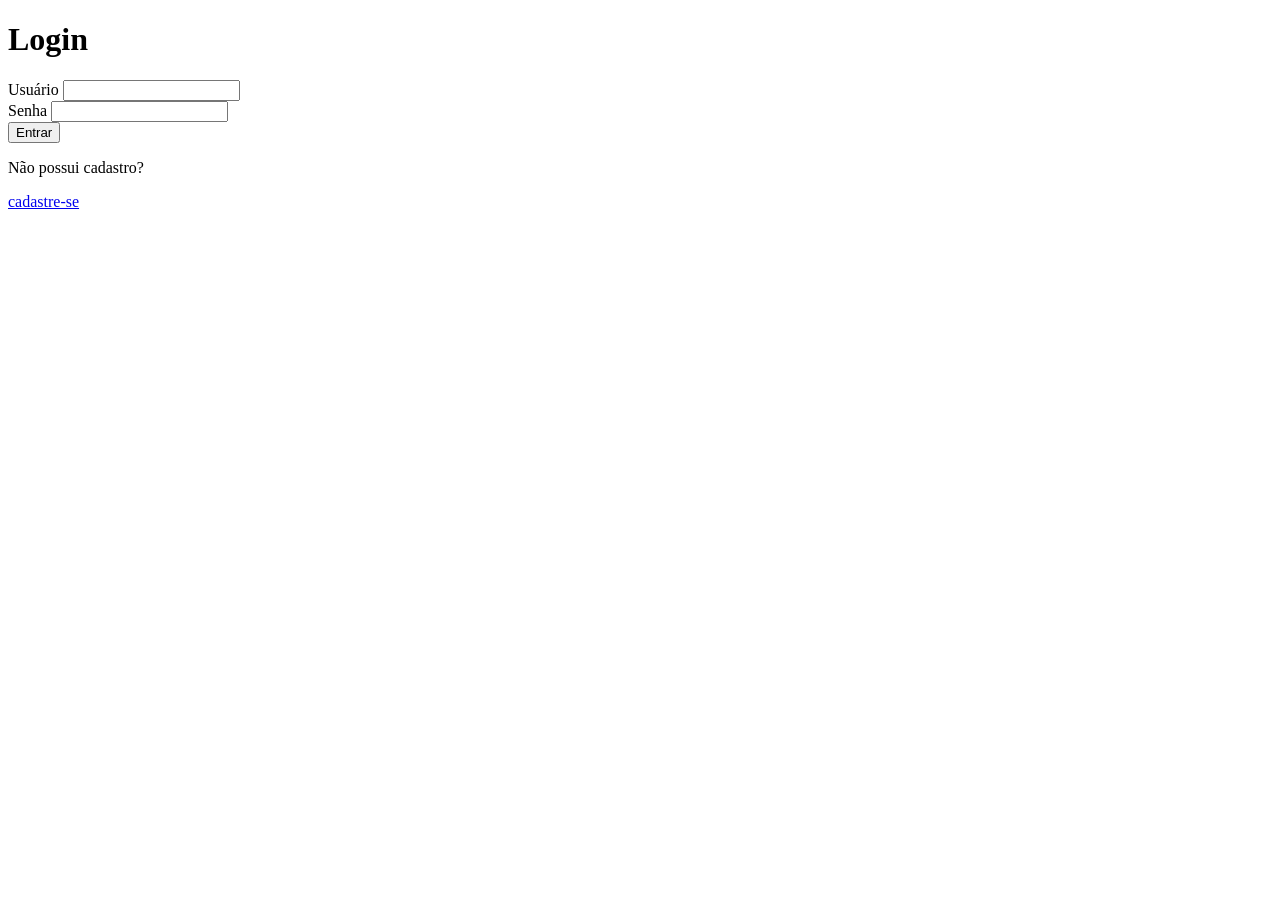
==== src/main/webapp/index.html @ c54853b9 "commit" ====
<!DOCTYPE html>
<html>
    <head>
        <link rel="stylesheet" href="css/reset.css"/>
        <link rel="stylesheet" href="css/color.css"/> 
        <link rel="stylesheet" href="css/Login.css"/>
        <title>Sistema de Estoque</title>
        <meta charset="UTF-8">
        <meta name="viewport" content="width=device-width, initial-scale=1.0">
    </head>
    <body>
        <!-- CORRIGIDO: form dentro de <main> para o CSS de centralização funcionar -->
        <main>
            <form action="login" method="post">
                <h1>Login</h1>

                <div>
                    <label for="users">Usuário</label>
                    <input type="text" id="users" name="users" class="inputUser"/>
                </div>

                <div>
                    <label for="passw">Senha</label>
                    <input type="password" id="passw" name="passw" class="inputPassword"/>
                </div>
                <button type="submit">Entrar</button>
                <div>
                    <p>Não possui cadastro?</p><a href="/pages/cadastro.html">cadastre-se</a>
                    
                </div>
            </form>
        </main>
    </body>
</html>
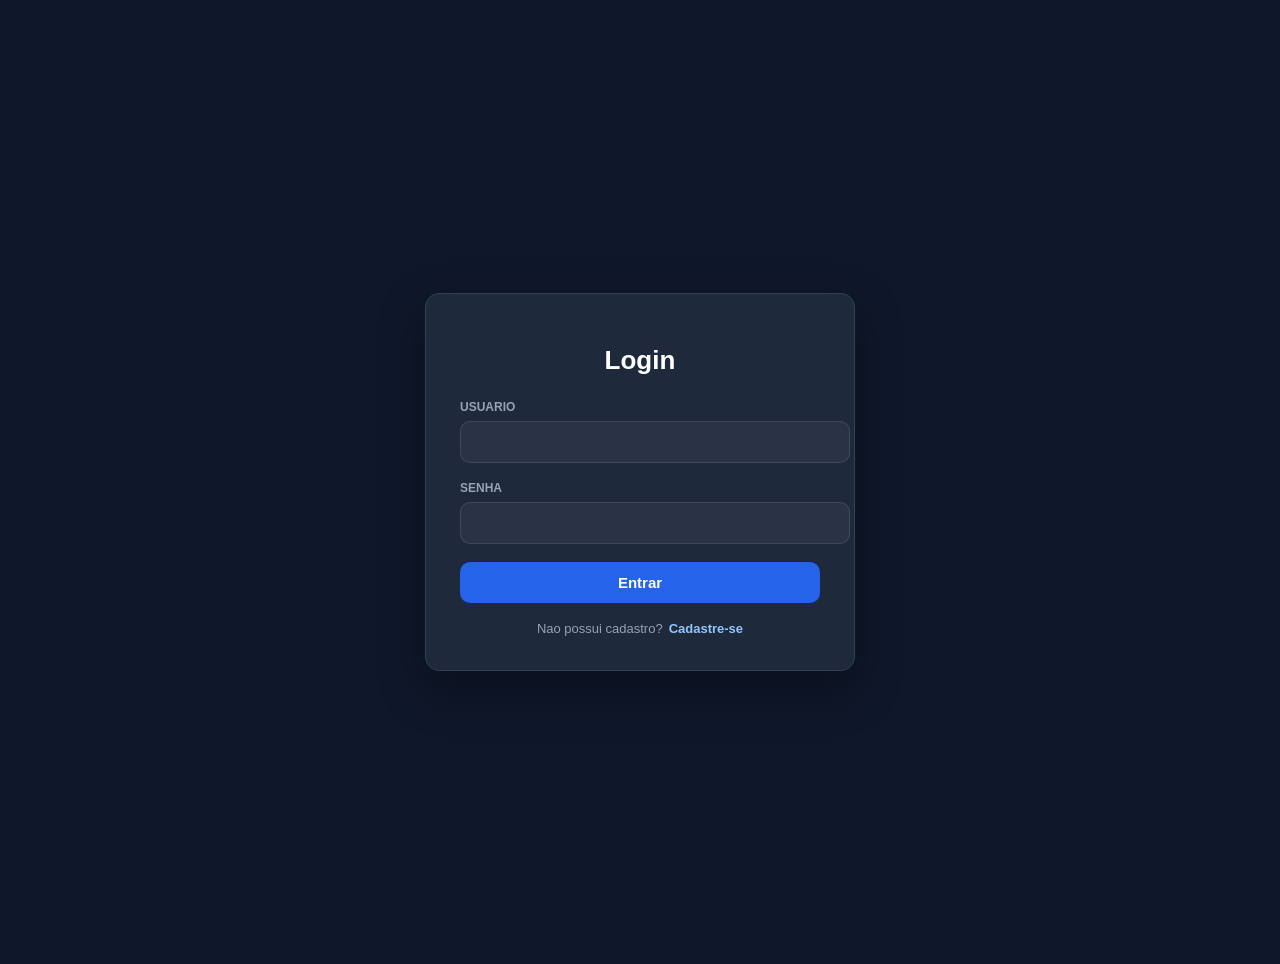
==== commit 48356d52: "fix tela de login" ====
--- a/src/main/webapp/index.html
+++ b/src/main/webapp/index.html
@@ -2,31 +2,32 @@
 <html>
     <head>
         <link rel="stylesheet" href="css/reset.css"/>
-        <link rel="stylesheet" href="css/color.css"/> 
+        <link rel="stylesheet" href="css/color.css"/>
         <link rel="stylesheet" href="css/Login.css"/>
         <title>Sistema de Estoque</title>
         <meta charset="UTF-8">
         <meta name="viewport" content="width=device-width, initial-scale=1.0">
     </head>
     <body>
-        <!-- CORRIGIDO: form dentro de <main> para o CSS de centralização funcionar -->
         <main>
-            <form action="login" method="post">
+            <form action="login" method="post" class="login-card">
                 <h1>Login</h1>
 
-                <div>
-                    <label for="users">Usuário</label>
-                    <input type="text" id="users" name="users" class="inputUser"/>
+                <div class="campo-login">
+                    <label for="users">Usuario</label>
+                    <input type="text" id="users" name="users" class="inputUser" required/>
                 </div>
 
-                <div>
+                <div class="campo-login">
                     <label for="passw">Senha</label>
-                    <input type="password" id="passw" name="passw" class="inputPassword"/>
+                    <input type="password" id="passw" name="passw" class="inputPassword" required/>
                 </div>
+
                 <button type="submit">Entrar</button>
-                <div>
-                    <p>Não possui cadastro?</p><a href="/pages/cadastro.html">cadastre-se</a>
-                    
+
+                <div class="cadastro-link">
+                    <span>Nao possui cadastro?</span>
+                    <a href="pages/cadastro.html">Cadastre-se</a>
                 </div>
             </form>
         </main>
--- a/src/main/webapp/css/color.css
+++ b/src/main/webapp/css/color.css
@@ -0,0 +1,25 @@
+:root {
+
+    /* Primárias */
+    --primary-dark: #111827;
+    --primary-medium: #2563eb;
+
+    /* Tons neutros */
+    --gray-light: #0f172a;
+    --gray-medium: #94a3b8;
+    --gray-dark: #e2e8f0;
+
+    /* Branco */
+    --white: #1e293b;
+
+    /* Sombras */
+    --shadow-default: rgba(0, 0, 0, 0.35);
+
+    /* Extras */
+    --card-bg: #1e293b;
+    --hover-bg: #334155;
+    --border-color: #334155;
+      /* Sucesso */
+    --success: #22c55e;
+    --success-hover: #16a34a;
+}
--- a/src/main/webapp/css/Login.css
+++ b/src/main/webapp/css/Login.css
@@ -0,0 +1,104 @@
+body {
+    min-height: 100vh;
+    background: var(--gray-light);
+    color: #ffffff;
+    font-family: Arial, sans-serif;
+}
+
+main {
+    min-height: 100vh;
+    display: flex;
+    align-items: center;
+    justify-content: center;
+    padding: 24px;
+}
+
+.login-card {
+    width: 100%;
+    max-width: 360px;
+    background: var(--card-bg);
+    border: 1px solid var(--border-color);
+    border-radius: 14px;
+    box-shadow: 0 18px 45px rgba(0, 0, 0, 0.35);
+    padding: 34px;
+    display: flex;
+    flex-direction: column;
+    gap: 18px;
+}
+
+.login-card h1 {
+    font-size: 26px;
+    font-weight: 700;
+    text-align: center;
+    margin-bottom: 6px;
+}
+
+.campo-login {
+    display: flex;
+    flex-direction: column;
+    gap: 7px;
+}
+
+.campo-login label {
+    font-size: 12px;
+    font-weight: 700;
+    color: var(--gray-medium);
+    text-transform: uppercase;
+}
+
+.campo-login input {
+    width: 100%;
+    padding: 12px 14px;
+    border-radius: 10px;
+    border: 1px solid rgba(255, 255, 255, 0.1);
+    background: rgba(255, 255, 255, 0.05);
+    color: #ffffff;
+    font-size: 14px;
+}
+
+.campo-login input:focus {
+    border-color: var(--primary-medium);
+    outline: none;
+    box-shadow: 0 0 0 3px rgba(37, 99, 235, 0.18);
+}
+
+button {
+    width: 100%;
+    padding: 12px;
+    background-color: var(--primary-medium);
+    border: none;
+    border-radius: 10px;
+    color: #ffffff;
+    font-size: 15px;
+    font-weight: 700;
+    cursor: pointer;
+    transition: 0.2s;
+}
+
+button:hover {
+    filter: brightness(1.08);
+}
+
+.cadastro-link {
+    display: flex;
+    justify-content: center;
+    gap: 6px;
+    color: var(--gray-medium);
+    font-size: 13px;
+}
+
+.cadastro-link a {
+    color: #93c5fd;
+    font-weight: 700;
+    text-decoration: none;
+}
+
+.cadastro-link a:hover {
+    text-decoration: underline;
+}
+
+@media (max-width: 420px) {
+    .login-card {
+        padding: 26px;
+    }
+}
